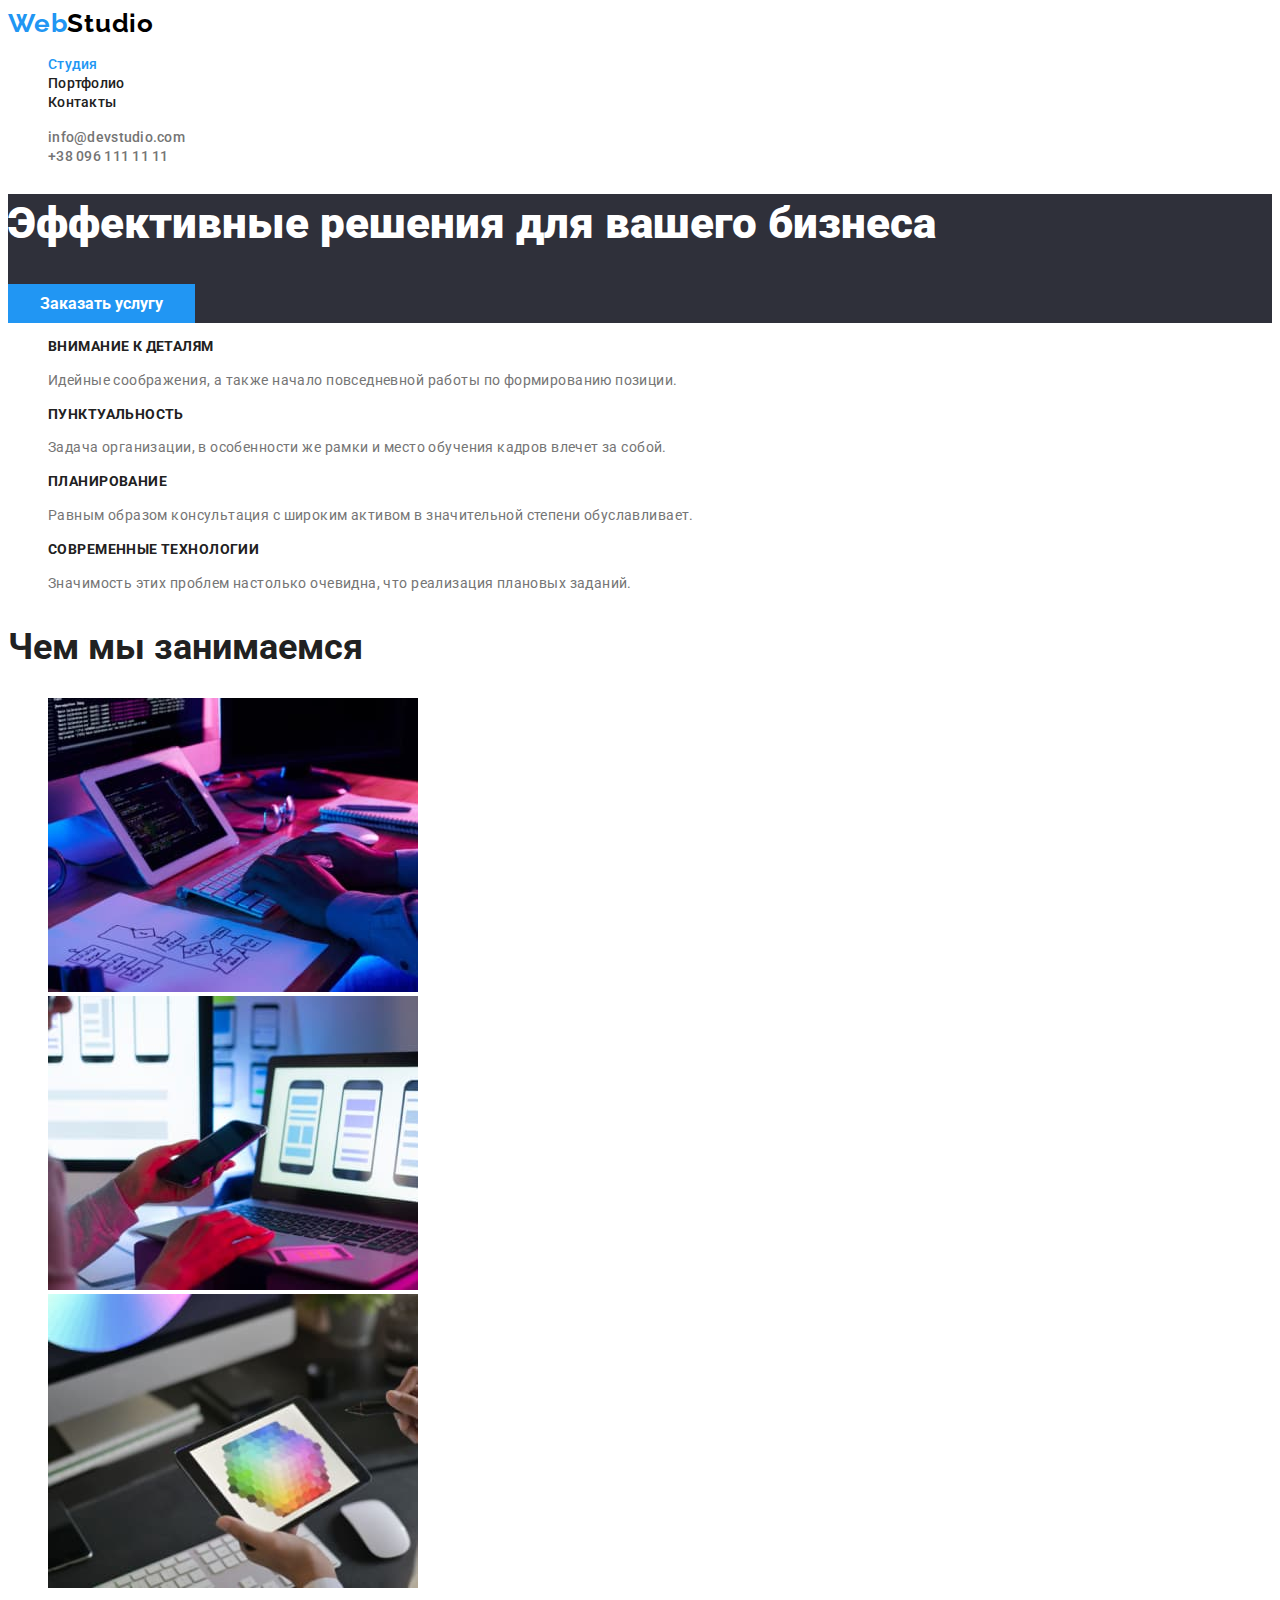
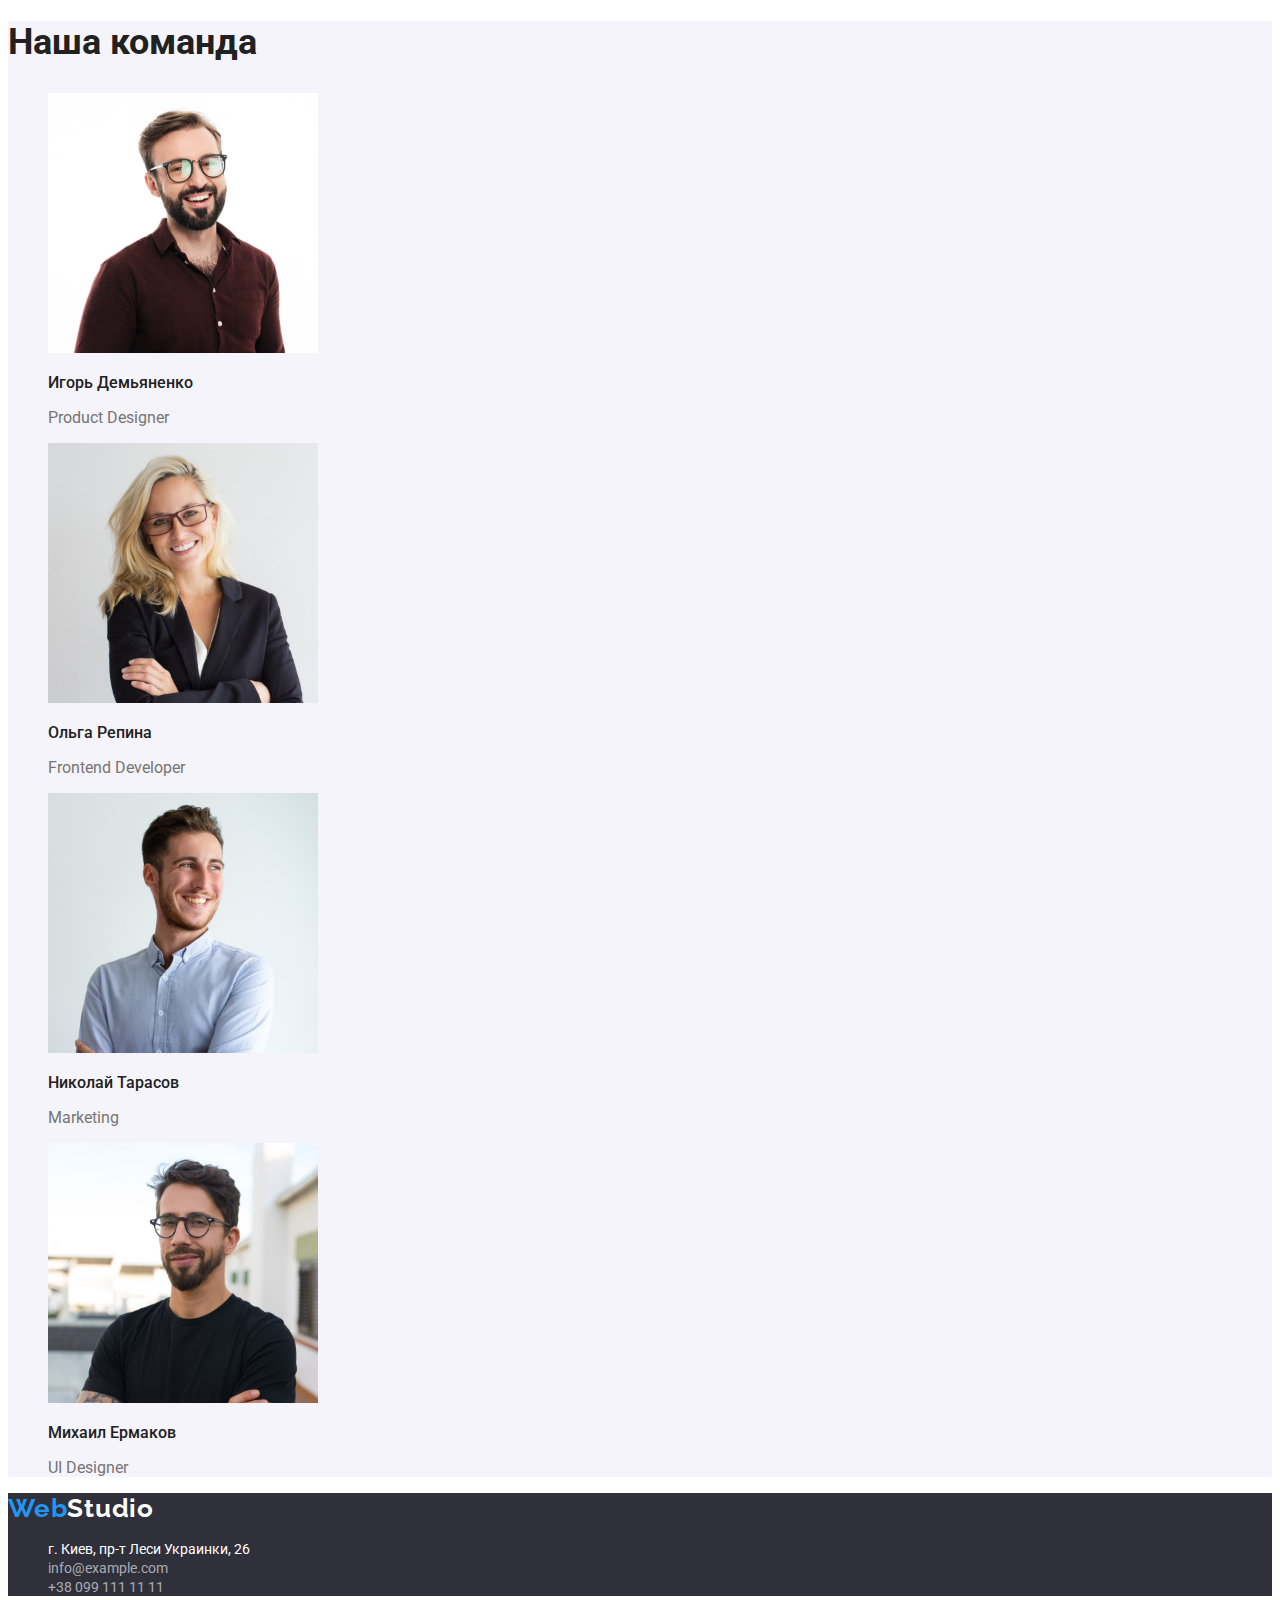
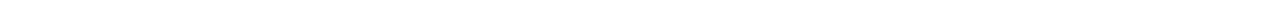
==== index.html @ c1f14a55 "Copy hw-02" ====
<!DOCTYPE html>
<html lang="ru">
<head>
    <meta charset="UTF-8">
    <meta http-equiv="X-UA-Compatible" content="IE=edge">
    <meta name="viewport" content="width=device-width, initial-scale=1.0">
    <title>Студия</title>
    <link rel="preconnect" href="https://fonts.googleapis.com">
    <link rel="preconnect" href="https://fonts.gstatic.com" crossorigin>
    <link href="https://fonts.googleapis.com/css2?family=Raleway:wght@700&family=Roboto:wght@400;500;700;900&display=swap" rel="stylesheet">
    <link rel="stylesheet" href="./css/styles.css">
</head>
<body>
    
    <!-- Navigation --> 
    <header>
        <nav>
            <a class="logo" href="./index.html" lang="en"> <span class="logo-web">Web</span>Studio</a>
            <ul class="list">
                <li><a href="./index.html" class="site-nav-list-element current-page">Студия</a></li>
                <li><a href="./portfolio.html" class="site-nav-list-element">Портфолио</a></li>
                <li><a href="" class="site-nav-list-element">Контакты</a></li> 
            </ul>
        </nav>
        <ul class="list">
            <li><a href="mailto:info@example.com" class="auth-nav-list-element">info@devstudio.com</a></li>
            <li><a href="tel:+380991111111" class="auth-nav-list-element">+38 096 111 11 11</a></li>
        </ul>
    </header>
    
    <main>
        <!-- Hero -->
        <section class="section-hero">
            <h1 class="hero-title">Эффективные решения для вашего бизнеса</h1>
            <button class="button btn-hero" type="button">Заказать услугу</button> 
        </section>
        
            
        <!-- Benefits -->
        <section class="section-benefits">
            <h2 class="h-delete">Преимущества</h2>
            <ul>
                <li class="benefits-item list">
                    <h3>Внимание к деталям</h3>
                    <p>Идейные соображения, а также начало повседневной работы по формированию позиции.</p>
                </li>
                <li class="benefits-item list">
                    <h3>Пунктуальность</h3>
                    <p>Задача организации, в особенности же рамки и место обучения кадров влечет за собой.</p>
                </li>
                <li class="benefits-item list">
                    <h3>Планирование</h3>
                    <p>Равным образом консультация с широким активом в значительной степени обуславливает.</p>
                </li>
                <li class="benefits-item list">
                    <h3>Современные технологии</h3>
                    <p>Значимость этих проблем настолько очевидна, что реализация плановых заданий.</p>
                </li>
            </ul>
            
        </section>

        <!-- Чем мы занимаемся -->
        <section class="section-occupation">
            <h2 class="title-occupation">Чем мы занимаемся</h2>
            <ul>
                <li class="list"><img src="./images/box-1.jpg" alt="Человек набирает код" width="370"></li>
                <li class="list"><img src="./images/box-2.jpg" alt="Прототип на мобильном телефоне" width="370"></li>
                <li class="list"><img src="./images/box-3.jpg" alt="Выбор цвета из большого количества вариантов" width="370"></li>
            </ul>
        </section>

        <!-- Наша команда -->
        <section class="section-people">
            <h2 class="title-people">Наша команда</h2>
            <ul class="list">
                <li class="item-people">
                    <img src="./images/photo-igor.jpg" alt="Фотография Игоря Демьяненко" width="270">
                    <h3>Игорь Демьяненко</h3>
                    <p lang="en">Product Designer</p>
                </li>
                <li class="item-people">
                    <img src="./images/photo-olga.jpg" alt="Фотография Ольги Репиной" width="270">
                    <h3>Ольга Репина</h3>
                    <p lang="en">Frontend Developer</p>
                </li>
                <li class="item-people">
                    <img src="./images/photo-nikolay.jpg" alt="Фотография Николай Тарасова" width="270">
                    <h3>Николай Тарасов</h3>
                    <p lang="en">Marketing</p>
                </li>
                <li class="item-people">
                    <img src="./images/photo-mihail.jpg" alt="Фотография Михаила Ермакова" width="270">
                    <h3>Михаил Ермаков</h3>
                    <p lang="en">UI Designer</p>
                </li>
            </ul>
        </section>
    </main>

    <footer>
        <div class="footer">
            <a class="logo ftr" href="./index.html" lang="en"> <span class="logo-web">Web</span>Studio</a>
            <address>
                <ul class="list">
                    <li><a class="address" href="https://goo.gl/maps/RJu5ky6C8ofXvxGWA">г. Киев, пр-т Леси Украинки, 26</a></li>
                    <li><a class="mail" href="mailto:info@example.com">info@example.com</a></li>
                    <li><a class="tel" href="tel:+380991111111">+38 099 111 11 11</a></li>
                </ul>
            </address>
        </div>
    </footer>
</body>
</html>
---- css/styles.css ----
:root {
    --accent-color: #2196F3;
    --primary-text-color: #757575;
    --title-text-color: #212121;
    --primary-white-color: #ffffff;
    --secondary-color: #F5F4FA;
    --footer-bg-color: #2F303A;
}

/* {
    margin: 0;
    padding: 0;
}*/

body {
    font-family: Roboto, sans-serif;
    color: #212121;
}

a {
    text-decoration: none;
}

.list {
    list-style: none;
}

/* Haeder */
.logo {
    color: #000000;
    font-family: Raleway;
    font-style: normal;
    font-weight: bold;
    font-size: 26px;
    letter-spacing: 0.03em;
    text-decoration: none;
}

.logo.ftr{
    color: var(--primary-white-color);
}

.logo-web {
   color: var(--accent-color);
}

/* Navigation */
.site-nav-list-element {
    font-weight: 500;
    font-size: 14px;
    line-height: 1.14;
    letter-spacing: 0.02em;
    color: var(--title-text-color);
}

.site-nav-list-element:hover,
.site-nav-list-element:focus {
    font-weight: 500;
    font-size: 14px;
    line-height: 1.14;
    letter-spacing: 0.02em;
    color: var(--accent-color);
}

.auth-nav-list-element{
    font-weight: 500;
    font-size: 14px;
    line-height: 1.14;
    letter-spacing: 0.02em;
    color: var(--primary-text-color);
}

.auth-nav-list-element:hover,
.auth-nav-list-element:focus   {
    color: var(--accent-color);
}

.site-nav-list-element.current-page {
    color: var(--accent-color)
}

/*  Hero  */
.section-hero {
    background-color: var(--footer-bg-color);
}

.hero-title {
    font-weight: 900;
    font-size: 44px;
    line-height: 1.36;
    color: var(--primary-white-color);
}

/*  Button  */
.button{
    color: var(--title-text-color);
    background-color: var(--secondary-color);
    font-family: inherit;
    font-size: 16px;
    padding: 10px 32px;
    display: inline-block;
    border: none;
    cursor: pointer;
}

.button.btn-hero {
    color: var(--primary-white-color);
    background-color: var(--accent-color);
    font-weight: 700;
}

.button.btn-hero:hover,
.button.btn-hero:focus {
    color: var(--primary-white-color);
    background-color: var(--accent-color);
    font-weight: 700;
}

.button.btn-radio {
    color: var(--title-text-color);
    font-weight: 500;
    padding: 6px 22px;
    margin: 0 4px;
}

.button.btn-radio:hover,
.button.btn-radio:focus {
    color: var(--primary-white-color);
    background-color: var(--accent-color);
    font-weight: 500;
    padding: 6px 22px;
    margin: 0 4px;
    box-shadow: 0px 3px 1px rgba(0, 0, 0, 0.1),
                0px 1px 2px rgba(0, 0, 0, 0.08),
                0px 2px 2px rgba(0, 0, 0, 0.12);
}

/* Benefits */
.h-delete {
    display: none;
}

.benefits-item h3 {
    font-weight: 700;
    font-size: 14px;
    line-height: 1.14;
    letter-spacing: 0.03em;
    text-transform: uppercase;
    color: var(--title-text-color);
}

.benefits-item p {
    font-size: 14px;
    line-height: 1.7;
    letter-spacing: 0.03em;
    color: var(--primary-text-color);
}


/* Чем мы занимаемся */
.title-occupation {
    font-size: 36px;
    font-weight: 700;
}

.item-occupation {
    list-style: none;
}

/* Наша команда */
.section-people {
    background-color: var(--secondary-color);
    padding: 0;
}

.title-people {
    font-size: 36px;
    font-weight: 700;
}

.item-people h3{
    font-size: 16px;
    font-weight: 500;
}

.item-people p {
    font-size: 16px;
    color: var(--primary-text-color);
}

/* Foooter */
.footer {
    background-color: var(--footer-bg-color);
}

.address{
    color: var(--primary-white-color);
    font-family: Roboto;
    font-style: normal;
    font-weight: 400;
    font-size: 14px;
}

.mail,
.tel {
    color: rgba(255, 255, 255, 0.6);
    font-family: Roboto;
    font-style: normal;
    font-weight: 400;
    font-size: 14px;
}

.address:hover,
.address:focus,
.mail:hover,
.mail:focus,
.tel:hover,
.tel:focus {
    color: var(--accent-color)
}


/* Page Portfolio */
.item-project h2{
    font-size: 18px;
}

.item-project p {
    font-size: 16px;
    color: var(--primary-text-color);
}
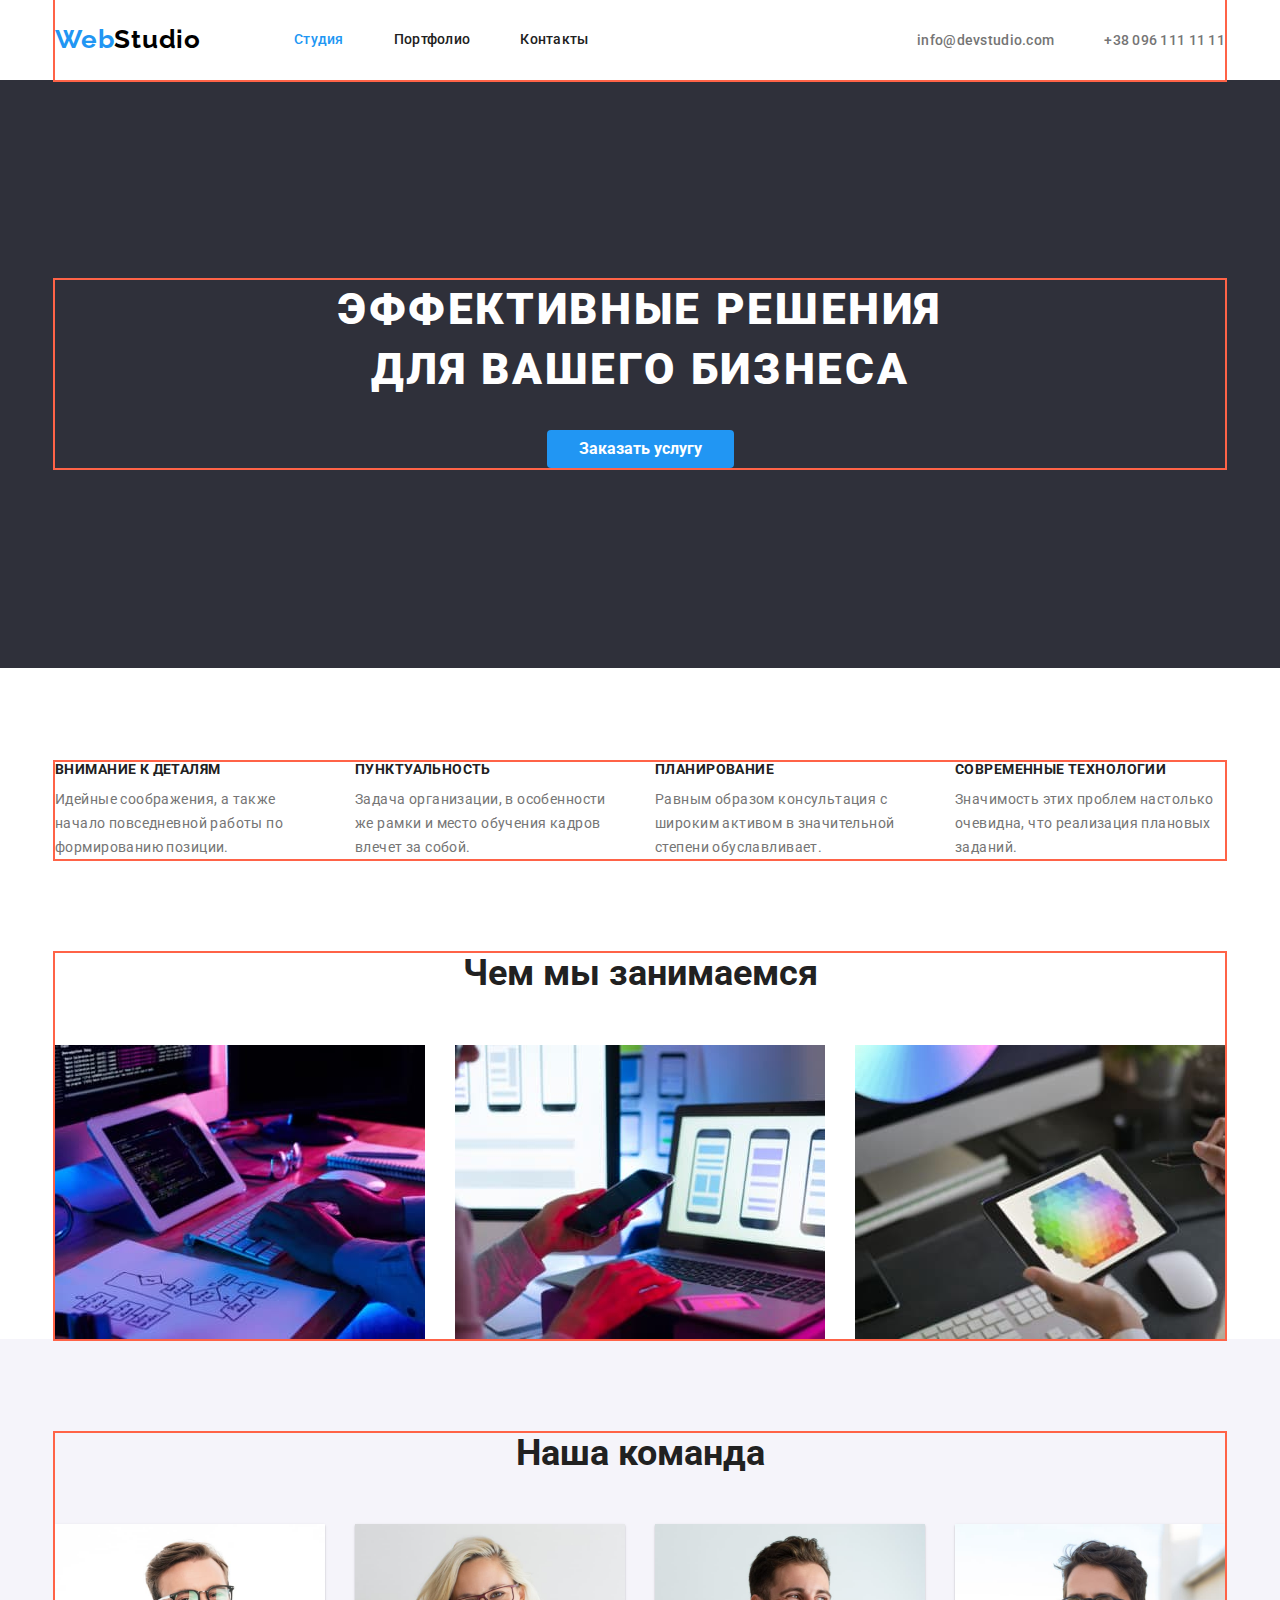
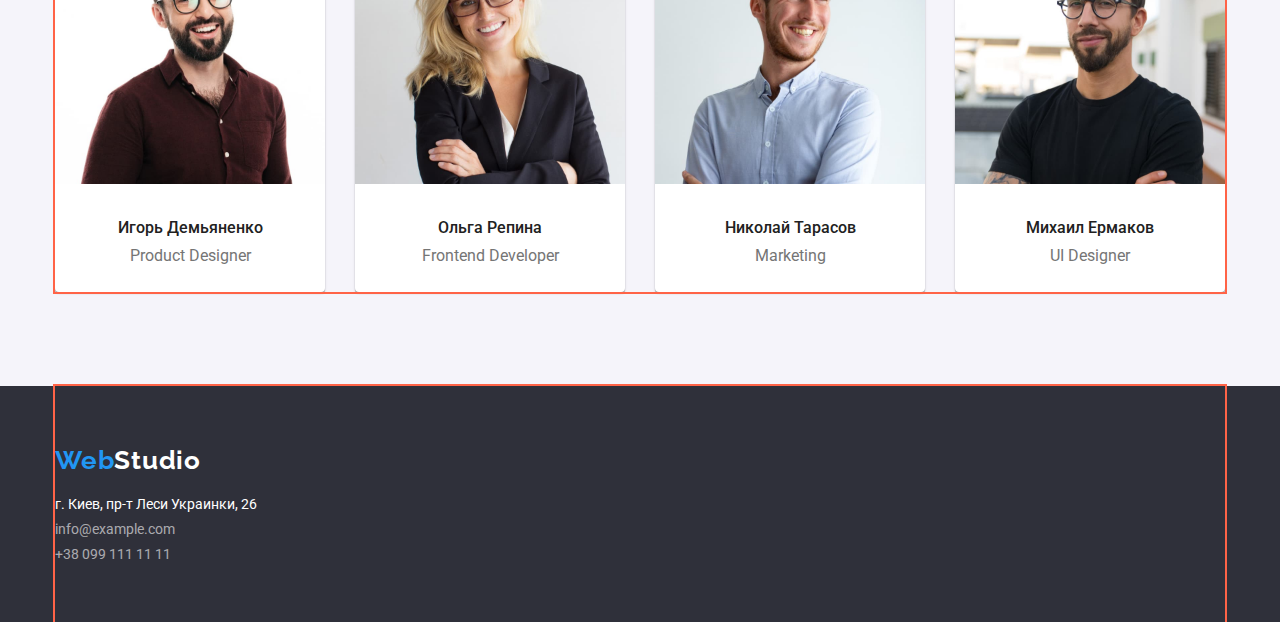
==== commit 4c7218fc: "add index flexbox" ====
--- a/index.html
+++ b/index.html
@@ -1,115 +1,206 @@
 <!DOCTYPE html>
 <html lang="ru">
-<head>
-    <meta charset="UTF-8">
-    <meta http-equiv="X-UA-Compatible" content="IE=edge">
-    <meta name="viewport" content="width=device-width, initial-scale=1.0">
+  <head>
+    <meta charset="UTF-8" />
+    <meta http-equiv="X-UA-Compatible" content="IE=edge" />
+    <meta name="viewport" content="width=device-width, initial-scale=1.0" />
     <title>Студия</title>
-    <link rel="preconnect" href="https://fonts.googleapis.com">
-    <link rel="preconnect" href="https://fonts.gstatic.com" crossorigin>
-    <link href="https://fonts.googleapis.com/css2?family=Raleway:wght@700&family=Roboto:wght@400;500;700;900&display=swap" rel="stylesheet">
-    <link rel="stylesheet" href="./css/styles.css">
-</head>
-<body>
-    
-    <!-- Navigation --> 
+    <link rel="preconnect" href="https://fonts.googleapis.com" />
+    <link rel="preconnect" href="https://fonts.gstatic.com" crossorigin />
+    <link
+      href="https://fonts.googleapis.com/css2?family=Raleway:wght@700&family=Roboto:wght@400;500;700;900&display=swap"
+      rel="stylesheet"
+    />
+    <link
+      rel="stylesheet"
+      href="https://cdnjs.cloudflare.com/ajax/libs/modern-normalize/1.1.0/modern-normalize.min.css"
+    />
+    <link rel="stylesheet" href="./css/styles.css" />
+  </head>
+  <body>
+    <!-- Navigation -->
     <header>
+      <div class="container main-nav">
+        <a class="logo" href="./index.html" lang="en">
+          <span class="logo-web">Web</span>Studio</a
+        >
         <nav>
-            <a class="logo" href="./index.html" lang="en"> <span class="logo-web">Web</span>Studio</a>
-            <ul class="list">
-                <li><a href="./index.html" class="site-nav-list-element current-page">Студия</a></li>
-                <li><a href="./portfolio.html" class="site-nav-list-element">Портфолио</a></li>
-                <li><a href="" class="site-nav-list-element">Контакты</a></li> 
-            </ul>
+          <ul class="site-nav list">
+            <li class="item">
+              <a href="./index.html" class="site-nav-list-element current-page"
+                >Студия</a
+              >
+            </li>
+            <li class="item">
+              <a href="./portfolio.html" class="site-nav-list-element"
+                >Портфолио</a
+              >
+            </li>
+            <li class="item">
+              <a href="" class="site-nav-list-element">Контакты</a>
+            </li>
+          </ul>
         </nav>
-        <ul class="list">
-            <li><a href="mailto:info@example.com" class="auth-nav-list-element">info@devstudio.com</a></li>
-            <li><a href="tel:+380991111111" class="auth-nav-list-element">+38 096 111 11 11</a></li>
+        <ul class="contacts list">
+          <li class="item">
+            <a href="mailto:info@example.com" class="auth-nav-list-element"
+              >info@devstudio.com</a
+            >
+          </li>
+          <li class="item">
+            <a href="tel:+380991111111" class="auth-nav-list-element"
+              >+38 096 111 11 11</a
+            >
+          </li>
         </ul>
+      </div>
     </header>
-    
+
     <main>
-        <!-- Hero -->
-        <section class="section-hero">
-            <h1 class="hero-title">Эффективные решения для вашего бизнеса</h1>
-            <button class="button btn-hero" type="button">Заказать услугу</button> 
-        </section>
-        
-            
-        <!-- Benefits -->
-        <section class="section-benefits">
-            <h2 class="h-delete">Преимущества</h2>
-            <ul>
-                <li class="benefits-item list">
-                    <h3>Внимание к деталям</h3>
-                    <p>Идейные соображения, а также начало повседневной работы по формированию позиции.</p>
-                </li>
-                <li class="benefits-item list">
-                    <h3>Пунктуальность</h3>
-                    <p>Задача организации, в особенности же рамки и место обучения кадров влечет за собой.</p>
-                </li>
-                <li class="benefits-item list">
-                    <h3>Планирование</h3>
-                    <p>Равным образом консультация с широким активом в значительной степени обуславливает.</p>
-                </li>
-                <li class="benefits-item list">
-                    <h3>Современные технологии</h3>
-                    <p>Значимость этих проблем настолько очевидна, что реализация плановых заданий.</p>
-                </li>
-            </ul>
-            
-        </section>
-
-        <!-- Чем мы занимаемся -->
-        <section class="section-occupation">
-            <h2 class="title-occupation">Чем мы занимаемся</h2>
-            <ul>
-                <li class="list"><img src="./images/box-1.jpg" alt="Человек набирает код" width="370"></li>
-                <li class="list"><img src="./images/box-2.jpg" alt="Прототип на мобильном телефоне" width="370"></li>
-                <li class="list"><img src="./images/box-3.jpg" alt="Выбор цвета из большого количества вариантов" width="370"></li>
-            </ul>
-        </section>
-
-        <!-- Наша команда -->
-        <section class="section-people">
-            <h2 class="title-people">Наша команда</h2>
-            <ul class="list">
-                <li class="item-people">
-                    <img src="./images/photo-igor.jpg" alt="Фотография Игоря Демьяненко" width="270">
-                    <h3>Игорь Демьяненко</h3>
-                    <p lang="en">Product Designer</p>
-                </li>
-                <li class="item-people">
-                    <img src="./images/photo-olga.jpg" alt="Фотография Ольги Репиной" width="270">
-                    <h3>Ольга Репина</h3>
-                    <p lang="en">Frontend Developer</p>
-                </li>
-                <li class="item-people">
-                    <img src="./images/photo-nikolay.jpg" alt="Фотография Николай Тарасова" width="270">
-                    <h3>Николай Тарасов</h3>
-                    <p lang="en">Marketing</p>
-                </li>
-                <li class="item-people">
-                    <img src="./images/photo-mihail.jpg" alt="Фотография Михаила Ермакова" width="270">
-                    <h3>Михаил Ермаков</h3>
-                    <p lang="en">UI Designer</p>
-                </li>
-            </ul>
-        </section>
+      <!-- Hero -->
+      <section class="section-hero">
+        <div class="container hero">
+          <h1 class="hero-title">Эффективные решения для вашего бизнеса</h1>
+          <button class="button btn-hero" type="button">Заказать услугу</button>
+        </div>
+      </section>
+
+      <!-- Benefits -->
+      <section class="section-benefits">
+        <div class="container">
+          <h2 class="h-delete">Преимущества</h2>
+          <ul class="benefits-list list">
+            <li class="benefits-item list">
+              <h3>Внимание к деталям</h3>
+              <p>
+                Идейные соображения, а также начало повседневной работы по
+                формированию позиции.
+              </p>
+            </li>
+            <li class="benefits-item list">
+              <h3>Пунктуальность</h3>
+              <p>
+                Задача организации, в особенности же рамки и место обучения
+                кадров влечет за собой.
+              </p>
+            </li>
+            <li class="benefits-item list">
+              <h3>Планирование</h3>
+              <p>
+                Равным образом консультация с широким активом в значительной
+                степени обуславливает.
+              </p>
+            </li>
+            <li class="benefits-item list">
+              <h3>Современные технологии</h3>
+              <p>
+                Значимость этих проблем настолько очевидна, что реализация
+                плановых заданий.
+              </p>
+            </li>
+          </ul>
+        </div>
+      </section>
+
+      <!-- Чем мы занимаемся -->
+      <section class="section-occupation">
+        <div class="container">
+          <h2 class="title-occupation">Чем мы занимаемся</h2>
+          <ul class="occupation-list">
+            <li class="list">
+              <img
+                src="./images/box-1.jpg"
+                alt="Человек набирает код"
+                width="370"
+              />
+            </li>
+            <li class="list">
+              <img
+                src="./images/box-2.jpg"
+                alt="Прототип на мобильном телефоне"
+                width="370"
+              />
+            </li>
+            <li class="list">
+              <img
+                src="./images/box-3.jpg"
+                alt="Выбор цвета из большого количества вариантов"
+                width="370"
+              />
+            </li>
+          </ul>
+        </div>
+      </section>
+
+      <!-- Наша команда -->
+      <section class="section-people">
+        <div class="container">
+          <h2 class="title-people">Наша команда</h2>
+          <ul class="people-list list">
+            <li class="item-people">
+              <img
+                src="./images/photo-igor.jpg"
+                alt="Фотография Игоря Демьяненко"
+                width="270"
+              />
+              <h3>Игорь Демьяненко</h3>
+              <p lang="en">Product Designer</p>
+            </li>
+            <li class="item-people">
+              <img
+                src="./images/photo-olga.jpg"
+                alt="Фотография Ольги Репиной"
+                width="270"
+              />
+              <h3>Ольга Репина</h3>
+              <p lang="en">Frontend Developer</p>
+            </li>
+            <li class="item-people">
+              <img
+                src="./images/photo-nikolay.jpg"
+                alt="Фотография Николай Тарасова"
+                width="270"
+              />
+              <h3>Николай Тарасов</h3>
+              <p lang="en">Marketing</p>
+            </li>
+            <li class="item-people">
+              <img
+                src="./images/photo-mihail.jpg"
+                alt="Фотография Михаила Ермакова"
+                width="270"
+              />
+              <h3>Михаил Ермаков</h3>
+              <p lang="en">UI Designer</p>
+            </li>
+          </ul>
+        </div>
+      </section>
     </main>
 
-    <footer>
-        <div class="footer">
-            <a class="logo ftr" href="./index.html" lang="en"> <span class="logo-web">Web</span>Studio</a>
-            <address>
-                <ul class="list">
-                    <li><a class="address" href="https://goo.gl/maps/RJu5ky6C8ofXvxGWA">г. Киев, пр-т Леси Украинки, 26</a></li>
-                    <li><a class="mail" href="mailto:info@example.com">info@example.com</a></li>
-                    <li><a class="tel" href="tel:+380991111111">+38 099 111 11 11</a></li>
-                </ul>
-            </address>
-        </div>
+    <footer class="footer">
+      <div class="ftr-section container">
+        <a class="logo ftr" href="./index.html" lang="en">
+          <span class="logo-web">Web</span>Studio</a
+        >
+        <address>
+          <ul class="list">
+            <li>
+              <a class="address" href="https://goo.gl/maps/RJu5ky6C8ofXvxGWA"
+                >г. Киев, пр-т Леси Украинки, 26</a
+              >
+            </li>
+            <li>
+              <a class="mail" href="mailto:info@example.com"
+                >info@example.com</a
+              >
+            </li>
+            <li>
+              <a class="tel" href="tel:+380991111111">+38 099 111 11 11</a>
+            </li>
+          </ul>
+        </address>
+      </div>
     </footer>
-</body>
+  </body>
 </html>
-
--- a/css/styles.css
+++ b/css/styles.css
@@ -1,213 +1,322 @@
 :root {
-    --accent-color: #2196F3;
-    --primary-text-color: #757575;
-    --title-text-color: #212121;
-    --primary-white-color: #ffffff;
-    --secondary-color: #F5F4FA;
-    --footer-bg-color: #2F303A;
-}
-
-/* {
-    margin: 0;
-    padding: 0;
-}*/
+  --accent-color: #2196f3;
+  --primary-text-color: #757575;
+  --title-text-color: #212121;
+  --primary-white-color: #ffffff;
+  --secondary-color: #f5f4fa;
+  --footer-bg-color: #2f303a;
+}
 
 body {
-    font-family: Roboto, sans-serif;
-    color: #212121;
+  font-family: Roboto, sans-serif;
+  color: var(--title-text-color);
 }
 
 a {
-    text-decoration: none;
+  text-decoration: none;
+}
+
+.container {
+  margin-left: 15px;
+  margin-right: 15px;
+  width: 1170px;
+  margin: 0 auto;
+  outline: 2px solid tomato;*/
 }
 
 .list {
-    list-style: none;
+  margin: 0;
+  padding: 0;
+  list-style: none;
+}
+
+h1,
+h2,
+h3,
+p,
+ul {
+  padding: 0;
+  margin: 0;
 }
 
 /* Haeder */
 .logo {
-    color: #000000;
-    font-family: Raleway;
-    font-style: normal;
-    font-weight: bold;
-    font-size: 26px;
-    letter-spacing: 0.03em;
-    text-decoration: none;
-}
-
-.logo.ftr{
-    color: var(--primary-white-color);
+  color: #000000;
+  font-family: Raleway;
+  font-style: normal;
+  font-weight: bold;
+  font-size: 26px;
+  letter-spacing: 0.03em;
+  text-decoration: none;
+
+  margin-right: 93px;
+}
+
+.logo.ftr {
+  color: var(--primary-white-color);
 }
 
 .logo-web {
-   color: var(--accent-color);
+  color: var(--accent-color);
 }
 
 /* Navigation */
+.site-nav {
+  display: flex;
+}
+
+.site-nav .item:not(:last-child) {
+  margin-right: 50px;
+}
+
 .site-nav-list-element {
-    font-weight: 500;
-    font-size: 14px;
-    line-height: 1.14;
-    letter-spacing: 0.02em;
-    color: var(--title-text-color);
+  display: block;
+  padding-top: 32px;
+  padding-bottom: 32px;
+
+  color: var(--title-text-color);
+
+  font-weight: 500;
+  font-size: 14px;
+  line-height: 1.14;
+  letter-spacing: 0.02em;
 }
 
 .site-nav-list-element:hover,
 .site-nav-list-element:focus {
-    font-weight: 500;
-    font-size: 14px;
-    line-height: 1.14;
-    letter-spacing: 0.02em;
-    color: var(--accent-color);
-}
-
-.auth-nav-list-element{
-    font-weight: 500;
-    font-size: 14px;
-    line-height: 1.14;
-    letter-spacing: 0.02em;
-    color: var(--primary-text-color);
+  font-weight: 500;
+  font-size: 14px;
+  line-height: 1.14;
+  letter-spacing: 0.02em;
+  color: var(--accent-color);
+}
+
+.auth-nav-list-element {
+  font-weight: 500;
+  font-size: 14px;
+  line-height: 1.14;
+  letter-spacing: 0.02em;
+  color: var(--primary-text-color);
 }
 
 .auth-nav-list-element:hover,
-.auth-nav-list-element:focus   {
-    color: var(--accent-color);
+.auth-nav-list-element:focus {
+  color: var(--accent-color);
 }
 
 .site-nav-list-element.current-page {
-    color: var(--accent-color)
+  color: var(--accent-color);
+}
+
+.contacts {
+  display: flex;
+  margin-left: auto;
+}
+
+.contacts .item + .item {
+  margin-left: 50px;
+}
+
+.main-nav {
+  display: flex;
+  align-items: center;
 }
 
 /*  Hero  */
 .section-hero {
-    background-color: var(--footer-bg-color);
+  background-color: var(--footer-bg-color);
+  text-align: center;
+  padding-top: 200px;
+  padding-bottom: 200px;
 }
 
 .hero-title {
-    font-weight: 900;
-    font-size: 44px;
-    line-height: 1.36;
-    color: var(--primary-white-color);
+  margin: 0 auto;
+  width: 650px;
+
+  font-weight: 900;
+  font-size: 44px;
+  text-transform: uppercase;
+  letter-spacing: 0.06em;
+  line-height: 1.36;
+  color: var(--primary-white-color);
 }
 
 /*  Button  */
-.button{
-    color: var(--title-text-color);
-    background-color: var(--secondary-color);
-    font-family: inherit;
-    font-size: 16px;
-    padding: 10px 32px;
-    display: inline-block;
-    border: none;
-    cursor: pointer;
+.button {
+  color: var(--title-text-color);
+  background-color: var(--secondary-color);
+  font-family: inherit;
+  font-size: 16px;
+  padding: 10px 32px;
+  display: inline-block;
+  border: none;
+  border-radius: 4px;
+  cursor: pointer;
 }
 
 .button.btn-hero {
-    color: var(--primary-white-color);
-    background-color: var(--accent-color);
-    font-weight: 700;
+  color: var(--primary-white-color);
+  background-color: var(--accent-color);
+  font-weight: 700;
+  margin-top: 30px;
 }
 
 .button.btn-hero:hover,
 .button.btn-hero:focus {
-    color: var(--primary-white-color);
-    background-color: var(--accent-color);
-    font-weight: 700;
+  color: var(--primary-white-color);
+  background-color: var(--accent-color);
+  font-weight: 700;
 }
 
 .button.btn-radio {
-    color: var(--title-text-color);
-    font-weight: 500;
-    padding: 6px 22px;
-    margin: 0 4px;
+  color: var(--title-text-color);
+  font-weight: 500;
+  padding: 6px 22px;
+  margin: 0 4px;
 }
 
 .button.btn-radio:hover,
 .button.btn-radio:focus {
-    color: var(--primary-white-color);
-    background-color: var(--accent-color);
-    font-weight: 500;
-    padding: 6px 22px;
-    margin: 0 4px;
-    box-shadow: 0px 3px 1px rgba(0, 0, 0, 0.1),
-                0px 1px 2px rgba(0, 0, 0, 0.08),
-                0px 2px 2px rgba(0, 0, 0, 0.12);
+  color: var(--primary-white-color);
+  background-color: var(--accent-color);
+  font-weight: 500;
+  padding: 6px 22px;
+  margin: 0 4px;
+  box-shadow: 0px 3px 1px rgba(0, 0, 0, 0.1), 0px 1px 2px rgba(0, 0, 0, 0.08),
+    0px 2px 2px rgba(0, 0, 0, 0.12);
 }
 
 /* Benefits */
 .h-delete {
-    display: none;
+  display: none;
+}
+
+.benefits-list {
+  display: flex;
+  justify-content: space-between;
+
+  margin-top: 94px;
+  margin-bottom: 94px;
 }
 
 .benefits-item h3 {
-    font-weight: 700;
-    font-size: 14px;
-    line-height: 1.14;
-    letter-spacing: 0.03em;
-    text-transform: uppercase;
-    color: var(--title-text-color);
+  font-weight: 700;
+  font-size: 14px;
+  line-height: 1.14;
+  letter-spacing: 0.03em;
+  text-transform: uppercase;
+  color: var(--title-text-color);
 }
 
 .benefits-item p {
-    font-size: 14px;
-    line-height: 1.7;
-    letter-spacing: 0.03em;
-    color: var(--primary-text-color);
-}
-
+  font-size: 14px;
+  line-height: 1.7;
+  letter-spacing: 0.03em;
+  color: var(--primary-text-color);
+
+  margin-top: 10px;
+  width: 270px;
+}
 
 /* Чем мы занимаемся */
 .title-occupation {
-    font-size: 36px;
-    font-weight: 700;
+  font-size: 36px;
+  font-weight: 700;
+  text-align: center;
 }
 
 .item-occupation {
-    list-style: none;
+  list-style: none;
+}
+
+.occupation-list {
+  display: flex;
+  margin-top: 50px;
+}
+
+.occupation-list .list + .list {
+  margin-left: 30px;
+}
+
+.occupation-list img{
+    display: block;
 }
 
 /* Наша команда */
 .section-people {
-    background-color: var(--secondary-color);
-    padding: 0;
+  background-color: var(--secondary-color);
+  padding-top: 94px;
+  padding-bottom: 94px;
 }
 
 .title-people {
-    font-size: 36px;
-    font-weight: 700;
-}
-
-.item-people h3{
-    font-size: 16px;
-    font-weight: 500;
+  font-size: 36px;
+  font-weight: 700;
+  text-align: center;
+}
+
+.people-list {
+  display: flex;
+  margin-top: 50px;
+}
+
+.item-people h3 {
+  font-size: 16px;
+  font-weight: 500;
+  margin-top: 30px;
+  text-align: center;
+}
+
+.people-list .item-people + .item-people {
+  margin-left: 30px;
 }
 
 .item-people p {
-    font-size: 16px;
-    color: var(--primary-text-color);
+  font-size: 16px;
+  color: var(--primary-text-color);
+  margin-top: 10px;
+  text-align: center;
+}
+
+.item-people {
+  width: 270px;
+  height: 368px;
+  background-color: #ffffff;
+  box-shadow: 0px 1px 3px rgba(0, 0, 0, 0.12), 0px 1px 1px rgba(0, 0, 0, 0.14),
+    0px 2px 1px rgba(0, 0, 0, 0.2);
+  border-radius: 0px 0px 4px 4px;
 }
 
 /* Foooter */
 .footer {
-    background-color: var(--footer-bg-color);
-}
-
-.address{
-    color: var(--primary-white-color);
-    font-family: Roboto;
-    font-style: normal;
-    font-weight: 400;
-    font-size: 14px;
+  background-color: var(--footer-bg-color);
+}
+
+.ftr-section {
+  padding-top: 60px;
+  padding-bottom: 60px;
+}
+
+.address {
+  color: var(--primary-white-color);
+  font-family: Roboto;
+  font-style: normal;
+  font-weight: 400;
+  font-size: 14px;
+  margin-top: 20px;
+  display: block;
 }
 
 .mail,
 .tel {
-    color: rgba(255, 255, 255, 0.6);
-    font-family: Roboto;
-    font-style: normal;
-    font-weight: 400;
-    font-size: 14px;
+  color: rgba(255, 255, 255, 0.6);
+  font-family: Roboto;
+  font-style: normal;
+  font-weight: 400;
+  font-size: 14px;
+  margin-top: 9px;
+  display: block;
 }
 
 .address:hover,
@@ -216,16 +325,15 @@
 .mail:focus,
 .tel:hover,
 .tel:focus {
-    color: var(--accent-color)
-}
-
+  color: var(--accent-color);
+}
 
 /* Page Portfolio */
-.item-project h2{
-    font-size: 18px;
+.item-project h2 {
+  font-size: 18px;
 }
 
 .item-project p {
-    font-size: 16px;
-    color: var(--primary-text-color);
-}+  font-size: 16px;
+  color: var(--primary-text-color);
+}
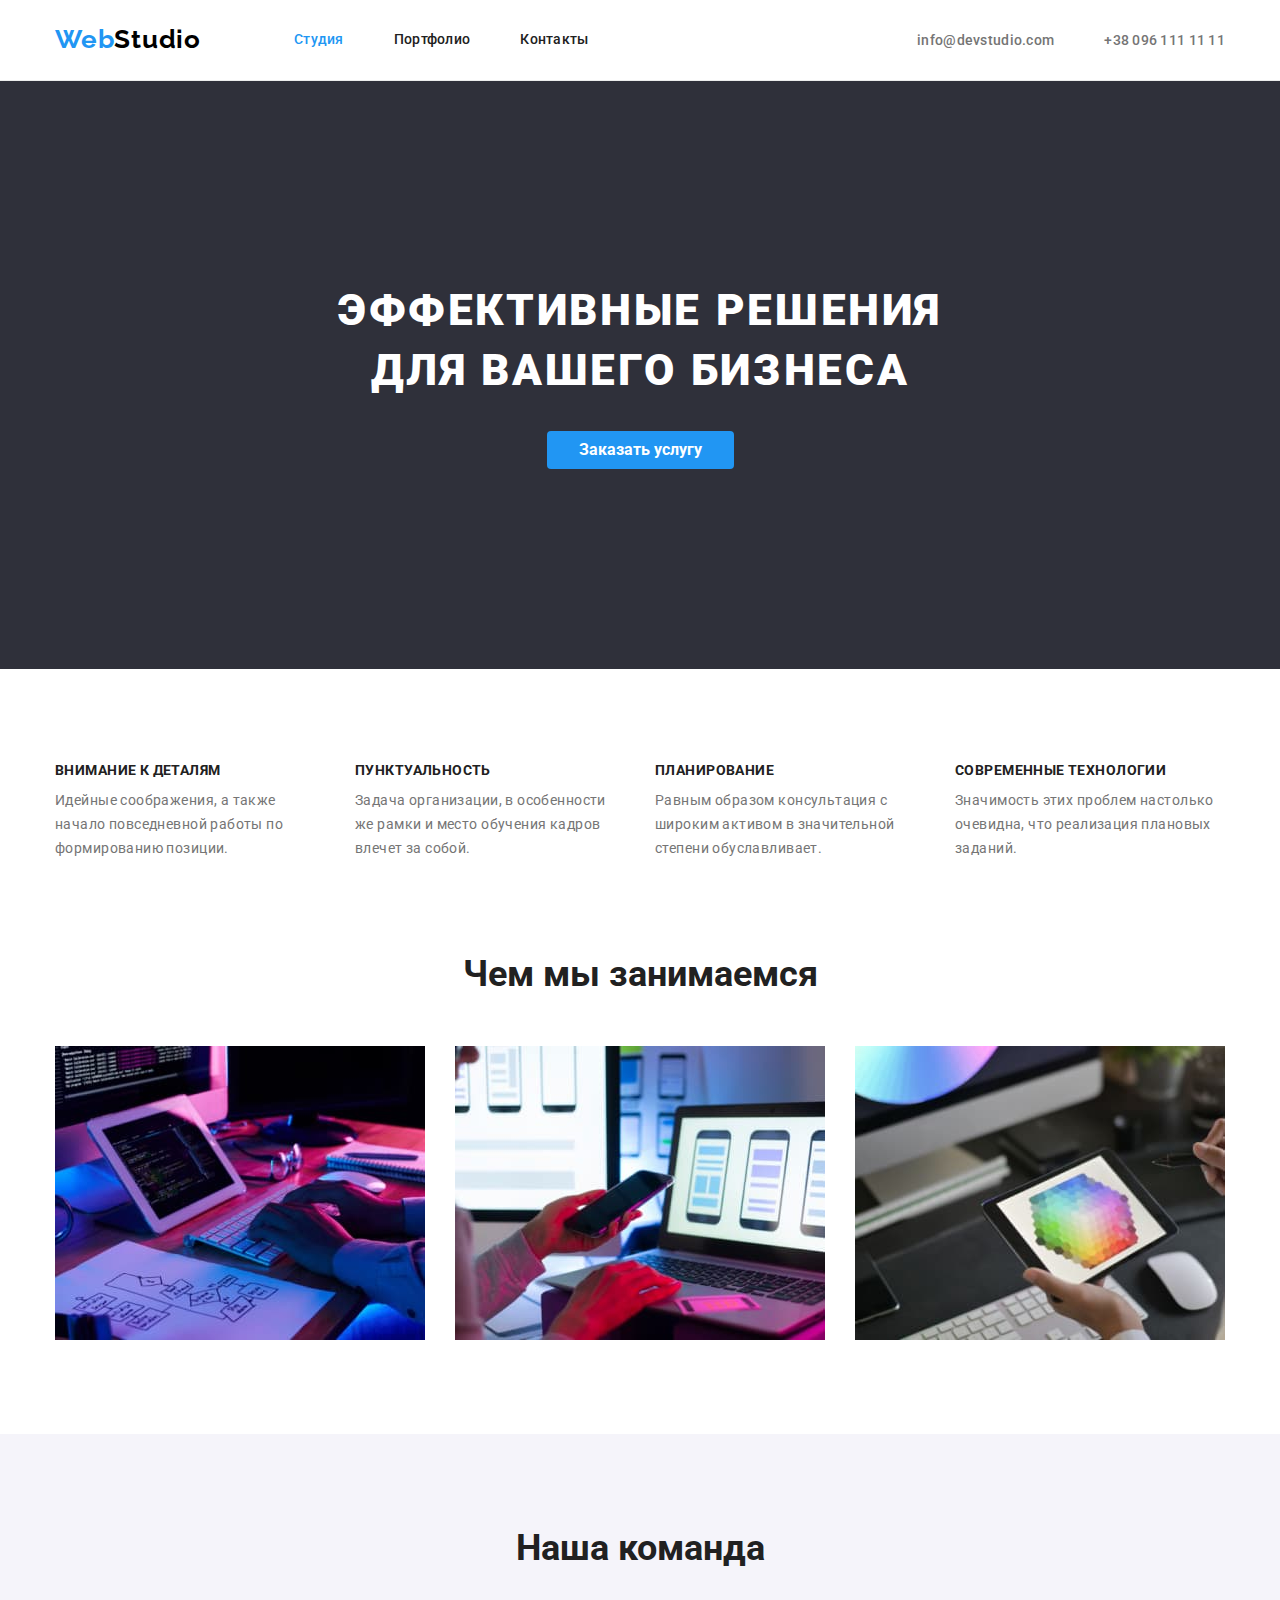
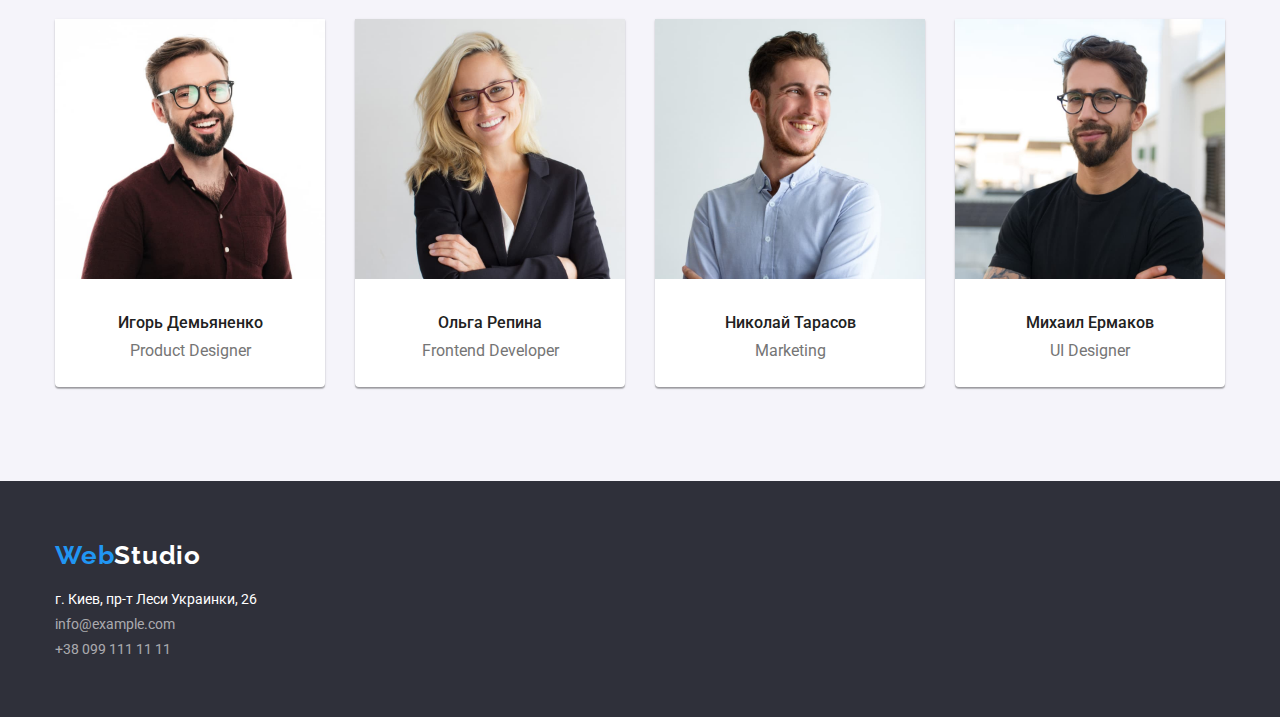
==== commit 74935e68: "add flexbox page portfolio" ====
--- a/index.html
+++ b/index.html
@@ -19,11 +19,11 @@
   </head>
   <body>
     <!-- Navigation -->
-    <header>
+    <header class="header">
       <div class="container main-nav">
         <a class="logo" href="./index.html" lang="en">
-          <span class="logo-web">Web</span>Studio</a
-        >
+          <span class="logo-web">Web</span>Studio
+        </a>
         <nav>
           <ul class="site-nav list">
             <li class="item">
@@ -103,7 +103,7 @@
       </section>
 
       <!-- Чем мы занимаемся -->
-      <section class="section-occupation">
+      <section class="section-occupation section">
         <div class="container">
           <h2 class="title-occupation">Чем мы занимаемся</h2>
           <ul class="occupation-list">
@@ -133,7 +133,7 @@
       </section>
 
       <!-- Наша команда -->
-      <section class="section-people">
+      <section class="section-people section">
         <div class="container">
           <h2 class="title-people">Наша команда</h2>
           <ul class="people-list list">
--- a/css/styles.css
+++ b/css/styles.css
@@ -16,20 +16,6 @@
   text-decoration: none;
 }
 
-.container {
-  margin-left: 15px;
-  margin-right: 15px;
-  width: 1170px;
-  margin: 0 auto;
-  outline: 2px solid tomato;*/
-}
-
-.list {
-  margin: 0;
-  padding: 0;
-  list-style: none;
-}
-
 h1,
 h2,
 h3,
@@ -39,7 +25,49 @@
   margin: 0;
 }
 
+/* visually-hidden */
+.h-delete {
+  position: absolute;
+  white-space: nowrap;
+  width: 1px;
+  height: 1px;
+  overflow: hidden;
+  border: 0;
+  padding: 0;
+  clip: rect(0 0 0 0);
+  clip-path: inset(50%);
+  margin: -1px;
+}
+
+.container {
+  padding-left: 15px;
+  padding-right: 15px;
+  width: 1200px;
+  margin: 0 auto;
+  /* outline: 2px solid tomato; */
+}
+
+.section {
+  padding-top: 94px;
+  padding-bottom: 94px;
+}
+
+.list {
+  margin: 0;
+  padding: 0;
+  list-style: none;
+}
+
 /* Haeder */
+.header {
+  border-bottom: 1px solid #ececec;
+}
+
+.main-nav {
+  display: flex;
+  align-items: center;
+}
+
 .logo {
   color: #000000;
   font-family: Raleway;
@@ -115,11 +143,6 @@
 
 .contacts .item + .item {
   margin-left: 50px;
-}
-
-.main-nav {
-  display: flex;
-  align-items: center;
 }
 
 /*  Hero  */
@@ -153,6 +176,7 @@
   border: none;
   border-radius: 4px;
   cursor: pointer;
+  margin: 0;
 }
 
 .button.btn-hero {
@@ -173,7 +197,6 @@
   color: var(--title-text-color);
   font-weight: 500;
   padding: 6px 22px;
-  margin: 0 4px;
 }
 
 .button.btn-radio:hover,
@@ -182,22 +205,18 @@
   background-color: var(--accent-color);
   font-weight: 500;
   padding: 6px 22px;
-  margin: 0 4px;
   box-shadow: 0px 3px 1px rgba(0, 0, 0, 0.1), 0px 1px 2px rgba(0, 0, 0, 0.08),
     0px 2px 2px rgba(0, 0, 0, 0.12);
 }
 
 /* Benefits */
-.h-delete {
-  display: none;
+.section-benefits {
+  padding-top: 94px;
 }
 
 .benefits-list {
   display: flex;
   justify-content: space-between;
-
-  margin-top: 94px;
-  margin-bottom: 94px;
 }
 
 .benefits-item h3 {
@@ -239,15 +258,13 @@
   margin-left: 30px;
 }
 
-.occupation-list img{
-    display: block;
+.occupation-list img {
+  display: block;
 }
 
 /* Наша команда */
 .section-people {
   background-color: var(--secondary-color);
-  padding-top: 94px;
-  padding-bottom: 94px;
 }
 
 .title-people {
@@ -328,12 +345,61 @@
   color: var(--accent-color);
 }
 
-/* Page Portfolio */
-.item-project h2 {
+/* ------------ Page Portfolio -------------- */
+.categories-list {
+  display: flex;
+  justify-content: center;
+}
+
+.categories-list > .categories-item + .categories-item {
+  margin-left: 8px;
+}
+
+.portfolio-list {
+  margin-top: 50px;
+  display: flex;
+  flex-wrap: wrap;
+}
+
+.item-project {
+  width: 370px;
+
+  margin-right: 30px;
+  margin-bottom: 30px;
+}
+
+.item-project:nth-child(3n) {
+  margin-right: 0;
+}
+
+.item-project:nth-last-child(-n + 3) {
+  margin-bottom: 0;
+}
+
+.item-project-text {
+  border-left: 1px solid #eeeeee;
+  border-right: 1px solid #eeeeee;
+  border-bottom: 1px solid #eeeeee;
+}
+
+.portfolio-title {
   font-size: 18px;
-}
-
-.item-project p {
+  line-height: 2;
+
+  padding-left: 24px;
+  padding-top: 20px;
+}
+
+.portfolio-text {
   font-size: 16px;
+  line-height: 1.87;
+
   color: var(--primary-text-color);
-}
+  padding-left: 24px;
+  padding-top: 4px;
+  padding-bottom: 20px;
+}
+
+.item-project img {
+  display: block;
+}
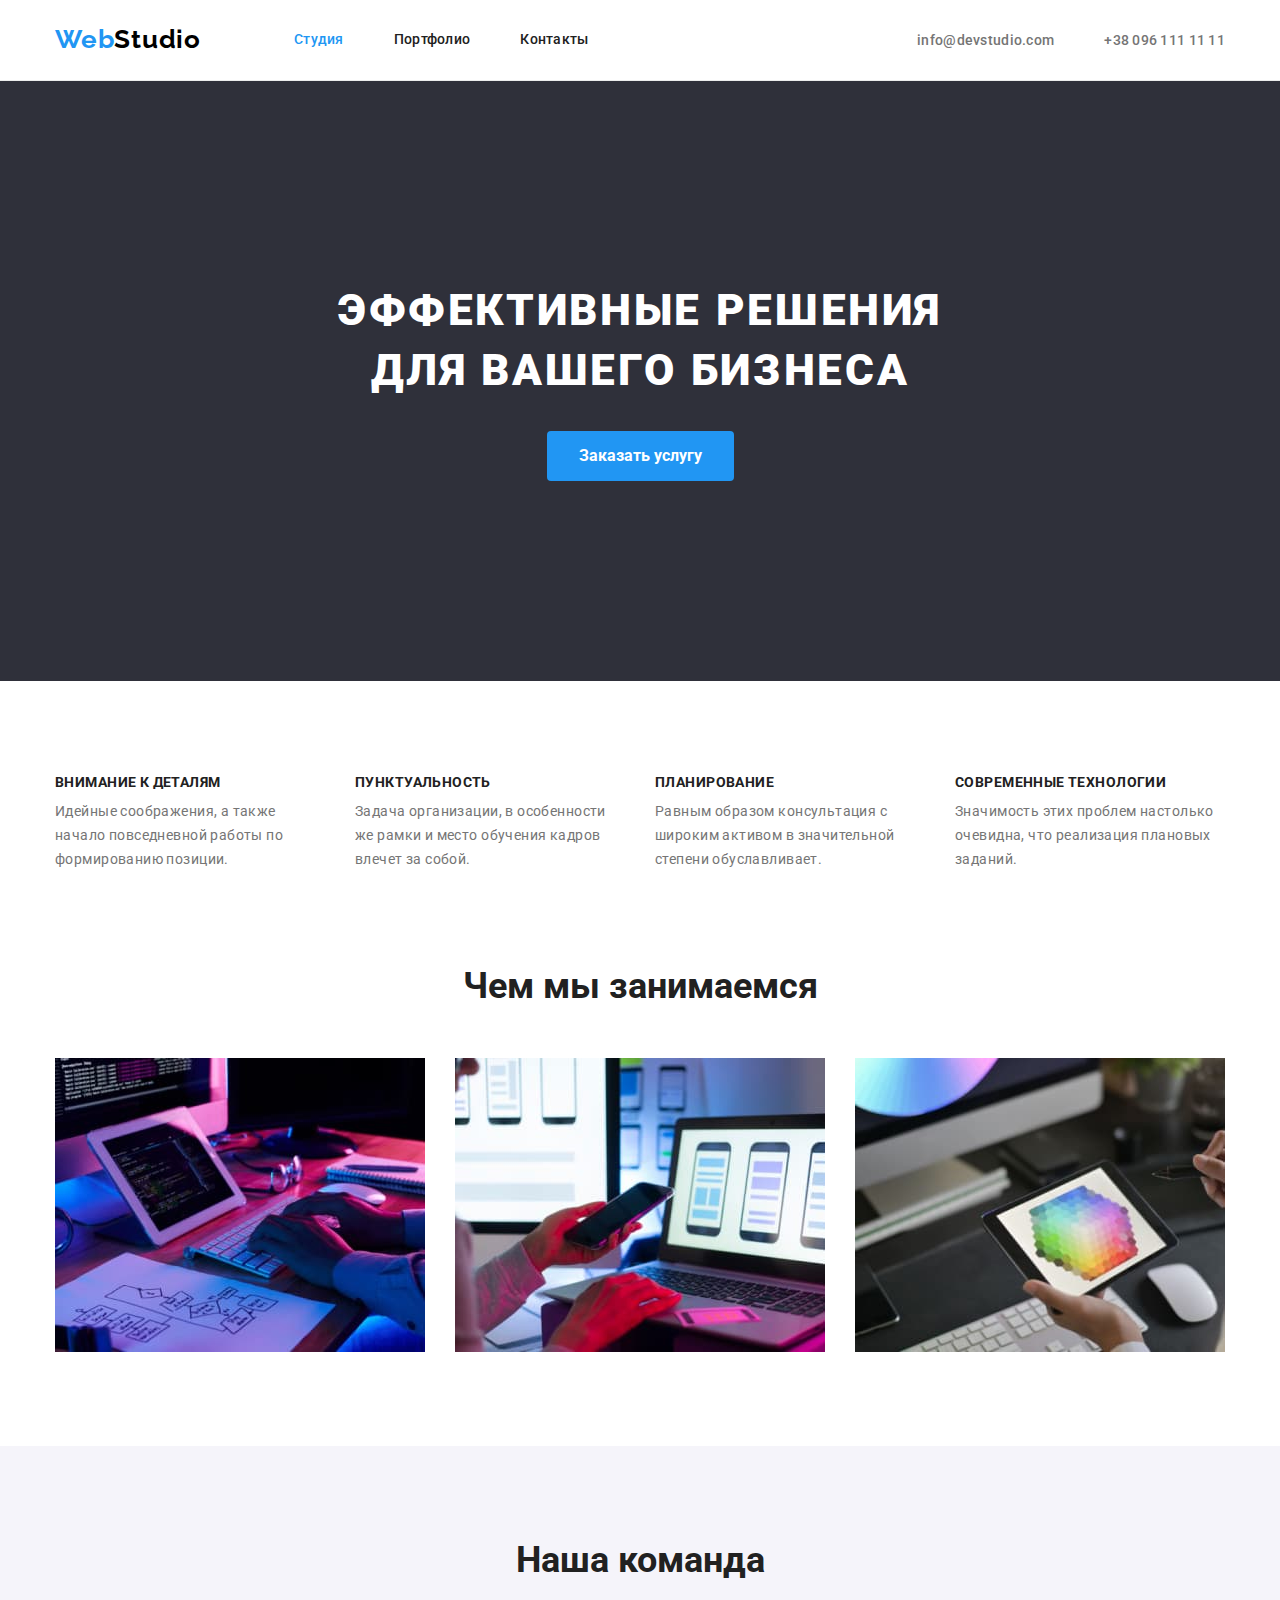
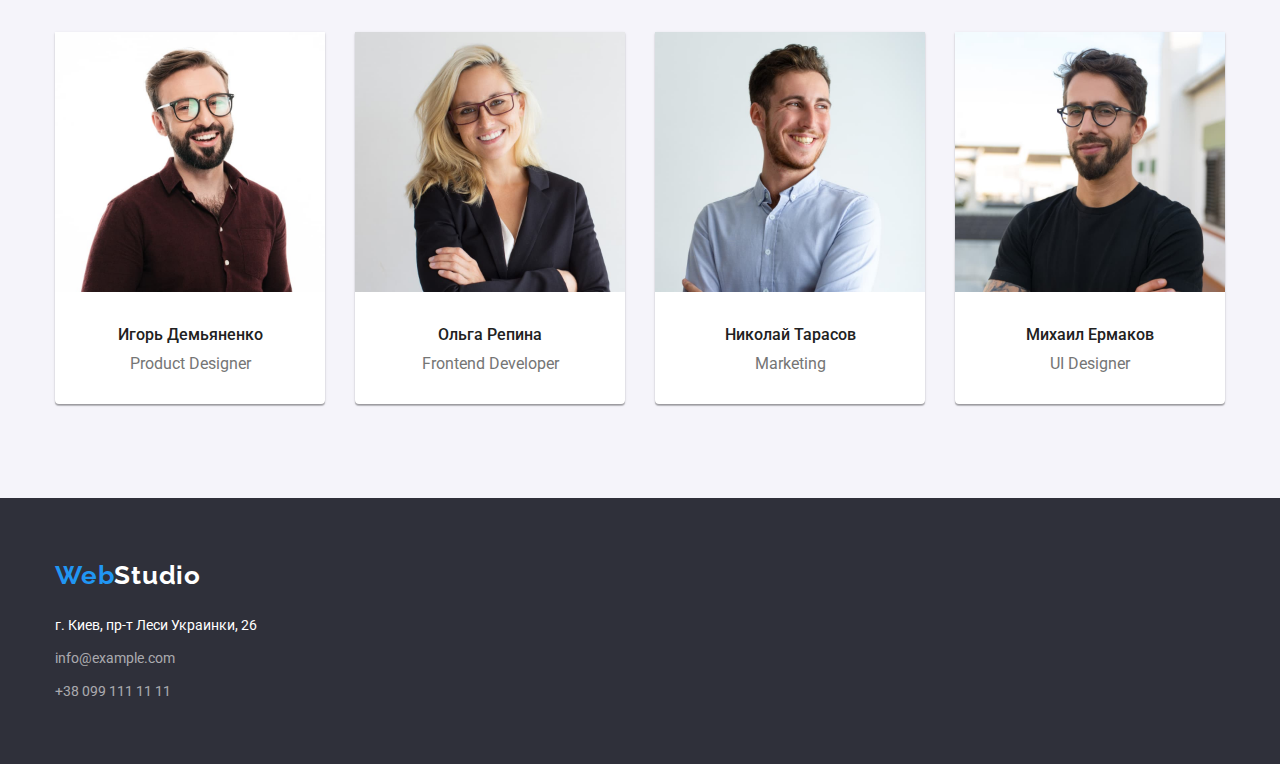
==== commit 45474f79: "fix padding, line-height" ====
--- a/index.html
+++ b/index.html
@@ -143,8 +143,10 @@
                 alt="Фотография Игоря Демьяненко"
                 width="270"
               />
-              <h3>Игорь Демьяненко</h3>
-              <p lang="en">Product Designer</p>
+              <div class="people-text">
+                <h3 class="item-people-title">Игорь Демьяненко</h3>
+                <p class="item-people-text" lang="en">Product Designer</p>
+              </div>
             </li>
             <li class="item-people">
               <img
@@ -152,8 +154,10 @@
                 alt="Фотография Ольги Репиной"
                 width="270"
               />
-              <h3>Ольга Репина</h3>
-              <p lang="en">Frontend Developer</p>
+              <div class="people-text">
+                <h3 class="item-people-title">Ольга Репина</h3>
+                <p class="item-people-text" lang="en">Frontend Developer</p>
+              </div>
             </li>
             <li class="item-people">
               <img
@@ -161,8 +165,10 @@
                 alt="Фотография Николай Тарасова"
                 width="270"
               />
-              <h3>Николай Тарасов</h3>
-              <p lang="en">Marketing</p>
+              <div class="people-text">
+                <h3 class="item-people-title">Николай Тарасов</h3>
+                <p class="item-people-text" lang="en">Marketing</p>
+              </div>
             </li>
             <li class="item-people">
               <img
@@ -170,8 +176,10 @@
                 alt="Фотография Михаила Ермакова"
                 width="270"
               />
-              <h3>Михаил Ермаков</h3>
-              <p lang="en">UI Designer</p>
+              <div class="people-text">
+                <h3 class="item-people-title">Михаил Ермаков</h3>
+                <p class="item-people-text" lang="en">UI Designer</p>
+              </div>
             </li>
           </ul>
         </div>
@@ -179,7 +187,7 @@
     </main>
 
     <footer class="footer">
-      <div class="ftr-section container">
+      <div class="container">
         <a class="logo ftr" href="./index.html" lang="en">
           <span class="logo-web">Web</span>Studio</a
         >
--- a/css/styles.css
+++ b/css/styles.css
@@ -74,6 +74,7 @@
   font-style: normal;
   font-weight: bold;
   font-size: 26px;
+  line-height: 1.38;
   letter-spacing: 0.03em;
   text-decoration: none;
 
@@ -183,6 +184,7 @@
   color: var(--primary-white-color);
   background-color: var(--accent-color);
   font-weight: 700;
+  line-height: 1.87;
   margin-top: 30px;
 }
 
@@ -196,6 +198,8 @@
 .button.btn-radio {
   color: var(--title-text-color);
   font-weight: 500;
+  letter-spacing: 0.03em;
+  line-height: 1.62;
   padding: 6px 22px;
 }
 
@@ -230,7 +234,7 @@
 
 .benefits-item p {
   font-size: 14px;
-  line-height: 1.7;
+  line-height: 1.71;
   letter-spacing: 0.03em;
   color: var(--primary-text-color);
 
@@ -242,6 +246,7 @@
 .title-occupation {
   font-size: 36px;
   font-weight: 700;
+  line-height: 1.16;
   text-align: center;
 }
 
@@ -270,6 +275,8 @@
 .title-people {
   font-size: 36px;
   font-weight: 700;
+  line-height: 1.16;
+
   text-align: center;
 }
 
@@ -278,10 +285,15 @@
   margin-top: 50px;
 }
 
-.item-people h3 {
+.people-text {
+  padding-top: 30px;
+  padding-bottom: 30px;
+}
+
+.item-people-title {
   font-size: 16px;
   font-weight: 500;
-  margin-top: 30px;
+  line-height: 1.18;
   text-align: center;
 }
 
@@ -289,8 +301,9 @@
   margin-left: 30px;
 }
 
-.item-people p {
+.item-people-text {
   font-size: 16px;
+  line-height: 1.18;
   color: var(--primary-text-color);
   margin-top: 10px;
   text-align: center;
@@ -298,7 +311,6 @@
 
 .item-people {
   width: 270px;
-  height: 368px;
   background-color: #ffffff;
   box-shadow: 0px 1px 3px rgba(0, 0, 0, 0.12), 0px 1px 1px rgba(0, 0, 0, 0.14),
     0px 2px 1px rgba(0, 0, 0, 0.2);
@@ -308,9 +320,6 @@
 /* Foooter */
 .footer {
   background-color: var(--footer-bg-color);
-}
-
-.ftr-section {
   padding-top: 60px;
   padding-bottom: 60px;
 }
@@ -321,6 +330,7 @@
   font-style: normal;
   font-weight: 400;
   font-size: 14px;
+  line-height: 1.71;
   margin-top: 20px;
   display: block;
 }
@@ -332,6 +342,7 @@
   font-style: normal;
   font-weight: 400;
   font-size: 14px;
+  line-height: 1.71;
   margin-top: 9px;
   display: block;
 }
@@ -377,6 +388,7 @@
 }
 
 .item-project-text {
+  padding: 20px 24px;
   border-left: 1px solid #eeeeee;
   border-right: 1px solid #eeeeee;
   border-bottom: 1px solid #eeeeee;
@@ -385,9 +397,6 @@
 .portfolio-title {
   font-size: 18px;
   line-height: 2;
-
-  padding-left: 24px;
-  padding-top: 20px;
 }
 
 .portfolio-text {
@@ -395,9 +404,7 @@
   line-height: 1.87;
 
   color: var(--primary-text-color);
-  padding-left: 24px;
-  padding-top: 4px;
-  padding-bottom: 20px;
+  margin-top: 4px;
 }
 
 .item-project img {
